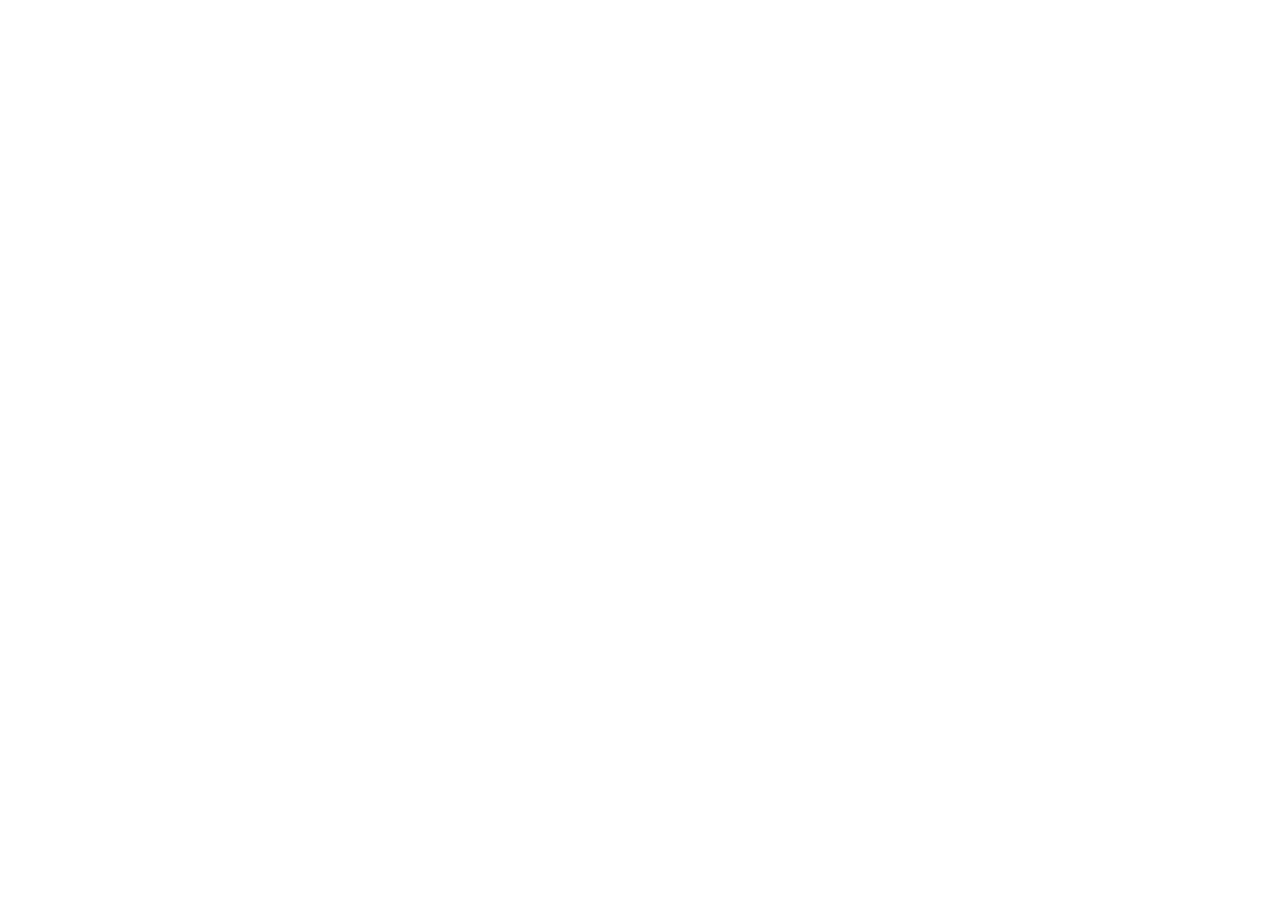
==== index.html @ 4d4d91e5 "Updates" ====
<!doctype html>
<html lang="en">
  <head>
    <meta charset="UTF-8" />
    <link rel="icon" href="./logo.png">
    <meta name="viewport" content="width=device-width, initial-scale=1.0" />
    <title>portfolio</title>
    <script type="module" crossorigin src="/portfolio/assets/index-YKb0CRXe.js"></script>
    <link rel="stylesheet" crossorigin href="/portfolio/assets/index-6Mf7BQAP.css">
  </head>
  <body>
    <div id="root"></div>
  </body>
</html>
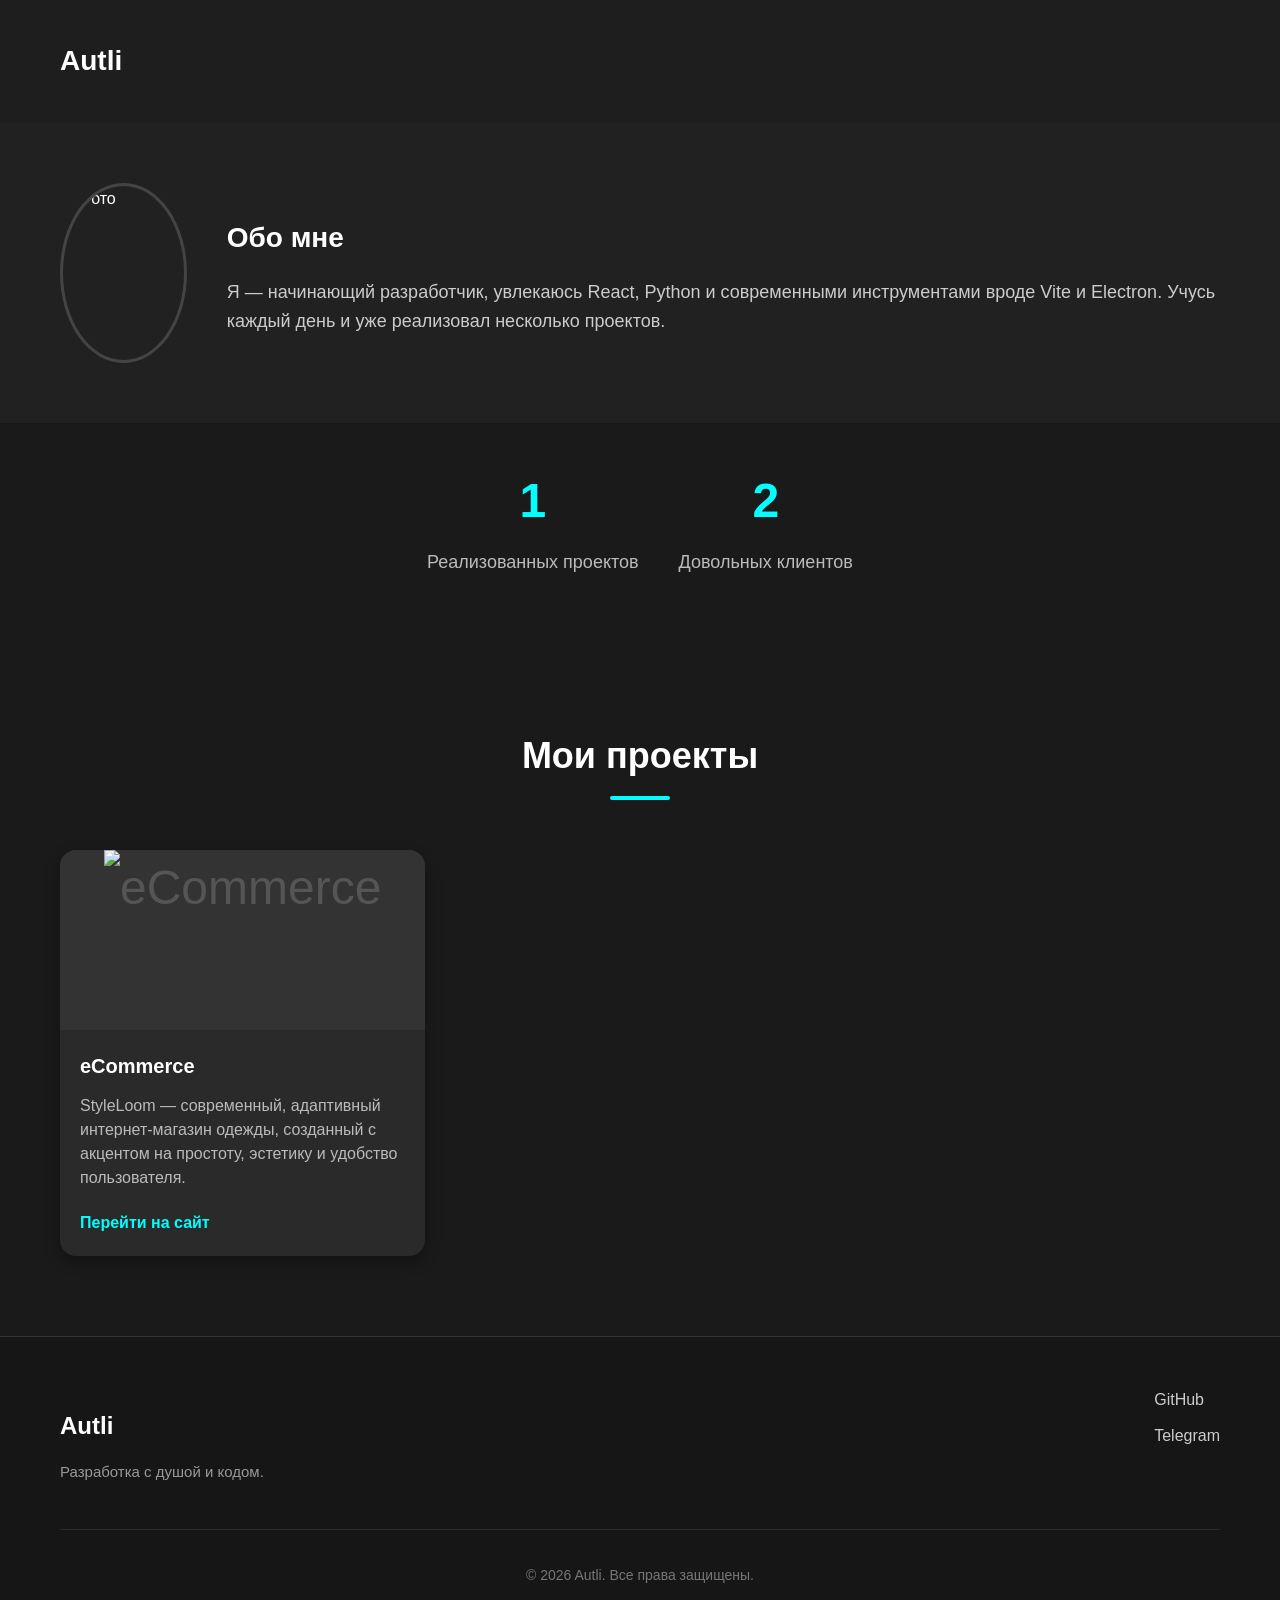
==== commit a9c48a07: "Update script and stylesheet paths in index.html" ====
--- a/index.html
+++ b/index.html
@@ -4,9 +4,10 @@
     <meta charset="UTF-8" />
     <link rel="icon" href="./logo.png">
     <meta name="viewport" content="width=device-width, initial-scale=1.0" />
+    <meta name="description" content="Портфолио Autli — junior full-stack разработчика из России города Оренбург">
     <title>portfolio</title>
-    <script type="module" crossorigin src="/portfolio/assets/index-YKb0CRXe.js"></script>
-    <link rel="stylesheet" crossorigin href="/portfolio/assets/index-6Mf7BQAP.css">
+    <script type="module" crossorigin src="./assets/index-B6AXax5S.js"></script>
+    <link rel="stylesheet" crossorigin href="./assets/index-V41p2jMv.css">
   </head>
   <body>
     <div id="root"></div>
--- a/assets/index-V41p2jMv.css
+++ b/assets/index-V41p2jMv.css
@@ -0,0 +1 @@
+body{margin:0;padding:0;background-color:#212121;font-family:system-ui,sans-serif}#root{max-width:1280px;margin:0 auto;min-height:100vh}.container{margin:0 auto;width:calc(100% - 20px);max-width:1200px;padding:0 10px}*,*:before,*:after{box-sizing:border-box}body{background-color:#212121;color:#fff;margin:0;padding:0;font-family:-apple-system,BlinkMacSystemFont,Segoe UI,Roboto,sans-serif;line-height:1.6}.container{max-width:1200px;margin:0 auto;padding:0 20px}header{background-color:#1e1e1e;padding:16px 0;position:relative}.header-content{display:flex;justify-content:space-between;align-items:center}header h2{font-size:28px;font-weight:600}.burger{display:none;flex-direction:column;justify-content:space-between;width:32px;height:24px;background:transparent;border:none;cursor:pointer;padding:0;z-index:2000}.burger span{display:block;height:3px;width:100%;background-color:#fff;border-radius:2px;transition:all .3s ease}.burger.open span:nth-child(1){transform:translateY(10px) rotate(45deg)}.burger.open span:nth-child(2){opacity:0}.burger.open span:nth-child(3){transform:translateY(-10px) rotate(-45deg)}.mobile-nav{position:fixed;top:0;left:0;width:100%;height:100vh;background-color:#1a1a1a;display:flex;flex-direction:column;justify-content:center;align-items:center;gap:30px;z-index:1500;opacity:0;visibility:hidden;transform:translateY(-20px);transition:all .4s ease}.mobile-nav.open{opacity:1;visibility:visible;transform:translateY(0)}.mobile-nav a{color:#fff;font-size:28px;text-decoration:none;font-weight:500;transition:color .2s}.mobile-nav a:hover{color:#0ff}.overlay{position:fixed;top:0;left:0;width:100%;height:100vh;background-color:#0009;-webkit-backdrop-filter:blur(2px);backdrop-filter:blur(2px);z-index:1400;cursor:pointer}.about{padding:60px 0}.about-content{display:flex;align-items:center;gap:40px}.about-photo{width:180px;height:180px;border-radius:50%;object-fit:cover;border:3px solid #444}.about-text h2{font-size:28px;margin-bottom:16px}.about-text p{font-size:18px;color:#ccc}.stats{background-color:#1a1a1a;padding:40px 0}.stats-grid{display:flex;justify-content:center;gap:40px}.stat-card{text-align:center}.stat-card h3{font-size:48px;margin:0;color:#0ff}.stat-card p{font-size:18px;color:#bbb;margin:8px 0 0}.projects-section{padding:80px 0;background-color:#1a1a1a}.section-title{text-align:center;font-size:36px;margin-bottom:50px;color:#fff;position:relative}.section-title:after{content:"";display:block;width:60px;height:4px;background:#0ff;margin:12px auto 0;border-radius:2px}.image-project-card{background-color:#6ff}.projects-grid{display:grid;grid-template-columns:repeat(auto-fill,minmax(300px,1fr));gap:32px}.project-card{background:#2a2a2a;border-radius:16px;overflow:hidden;transition:transform .3s ease,box-shadow .3s ease;box-shadow:0 6px 16px #0000004d}.project-card:hover{transform:translateY(-8px);box-shadow:0 12px 24px #00ffff26}.project-image-placeholder,.image-project-card{height:180px;background:#333;display:flex;align-items:center;justify-content:center;font-size:48px;color:#555}.project-title{font-size:20px;margin:20px 20px 12px;color:#fff}.project-description{margin:0 20px 20px;color:#bbb;font-size:16px;line-height:1.5}.project-link{display:block;margin:0 20px 20px;color:#0ff;text-decoration:none;font-weight:600;transition:color .2s}.project-link:hover{color:#6ff}@media(max-width:768px){.burger{display:flex}.about-content{flex-direction:column;text-align:center}.about-text h2,.about-text p{text-align:center}.stats-grid{flex-direction:column;align-items:center}.projects-section{padding:50px 0}.section-title{font-size:28px;margin-bottom:30px}.projects-grid{grid-template-columns:1fr;gap:24px}.project-card{border-radius:12px}.project-title{font-size:18px;margin:16px 16px 10px}.project-description{font-size:15px;margin:0 16px 16px}.project-link{margin:0 16px 16px}}@media(min-width:1200px){.projects-grid{grid-template-columns:repeat(3,1fr)}}.footer{background-color:#161616;color:#bbb;padding:50px 0 20px;border-top:1px solid #333}.footer-content{display:flex;justify-content:space-between;flex-wrap:wrap;gap:30px;margin-bottom:30px}.footer-brand h2{font-size:24px;margin-bottom:10px;color:#fff}.footer-brand p{font-size:15px;color:#999}.footer-links,.footer-social{display:flex;flex-direction:column;gap:10px}.footer-links a,.footer-social a{color:#ccc;text-decoration:none;font-size:16px;transition:color .2s}.footer-links a:hover,.footer-social a:hover{color:#0ff}.footer-bottom{text-align:center;padding-top:20px;border-top:1px solid #2a2a2a;font-size:14px;color:#777}
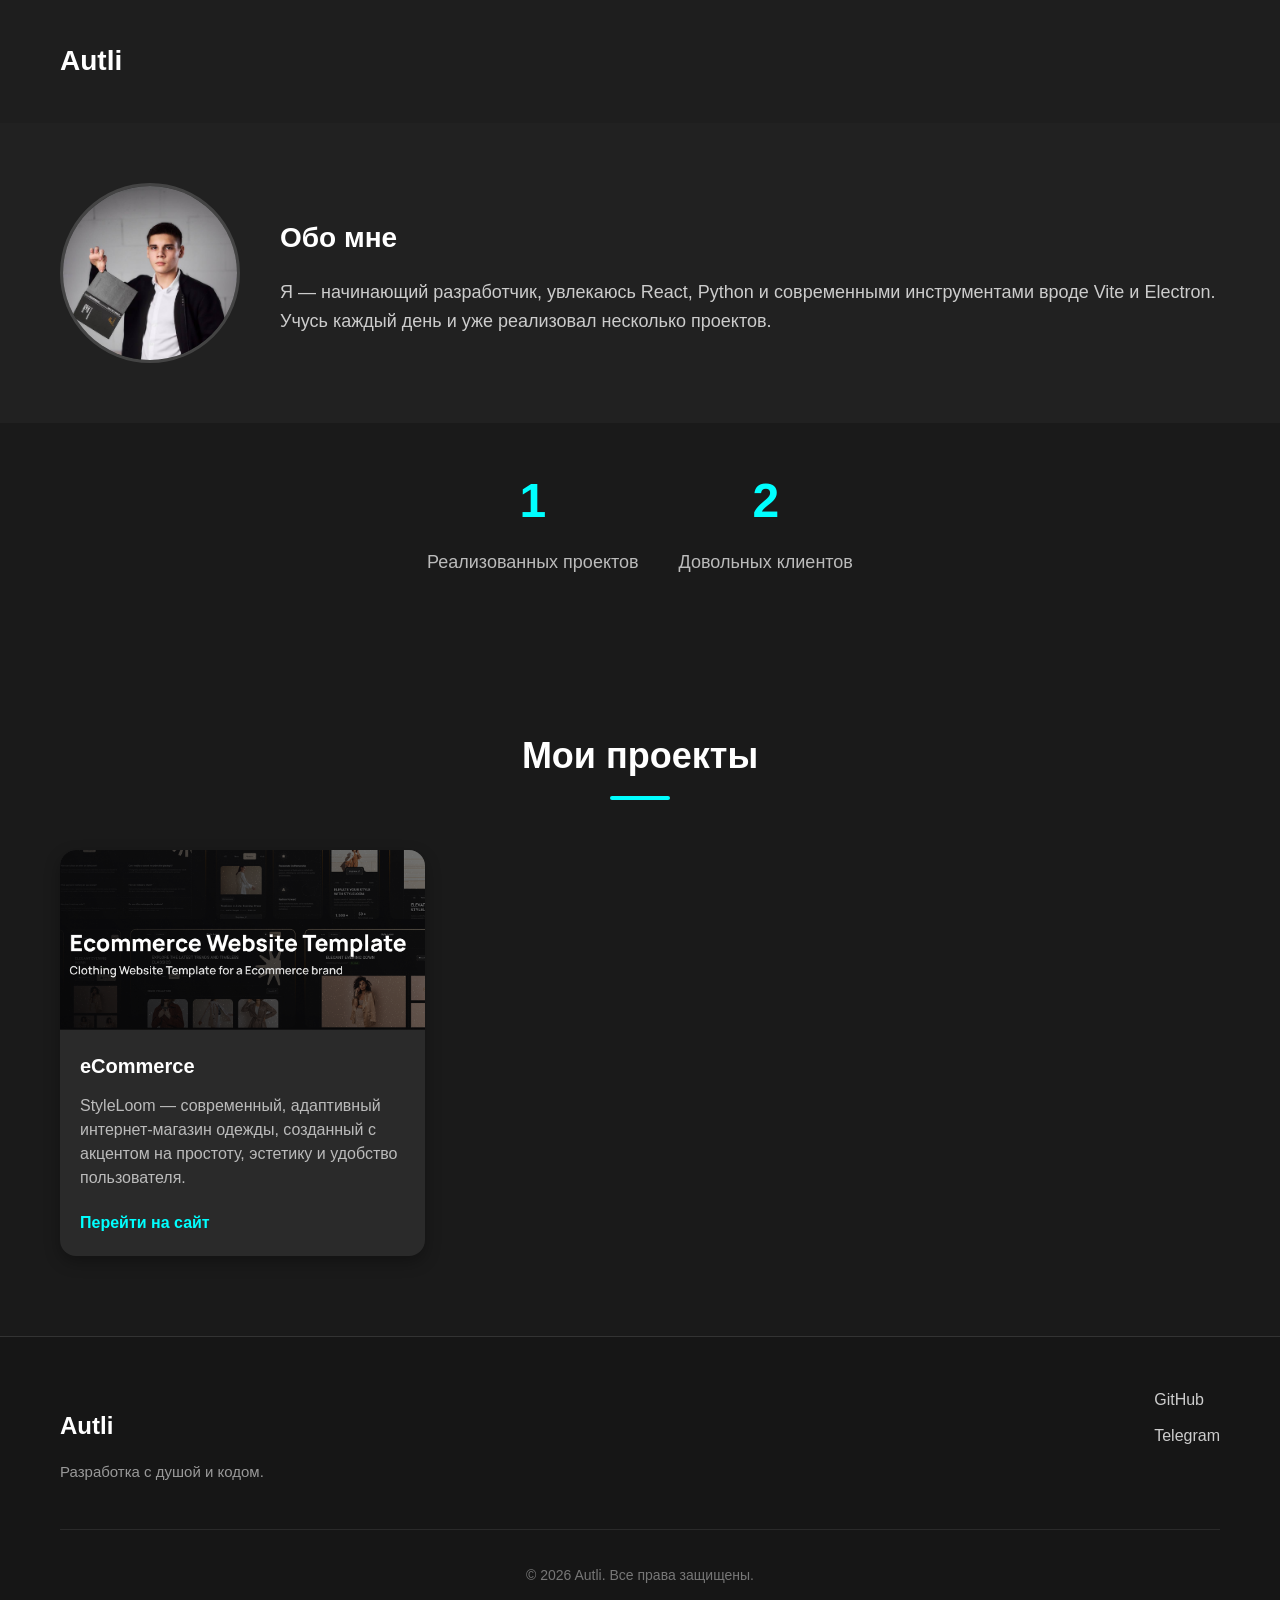
==== commit 8da6d7c6: "Updates" ====
--- a/index.html
+++ b/index.html
@@ -6,7 +6,7 @@
     <meta name="viewport" content="width=device-width, initial-scale=1.0" />
     <meta name="description" content="Портфолио Autli — junior full-stack разработчика из России города Оренбург">
     <title>portfolio</title>
-    <script type="module" crossorigin src="./assets/index-B6AXax5S.js"></script>
+    <script type="module" crossorigin src="./assets/index-DFNtkl5T.js"></script>
     <link rel="stylesheet" crossorigin href="./assets/index-V41p2jMv.css">
   </head>
   <body>
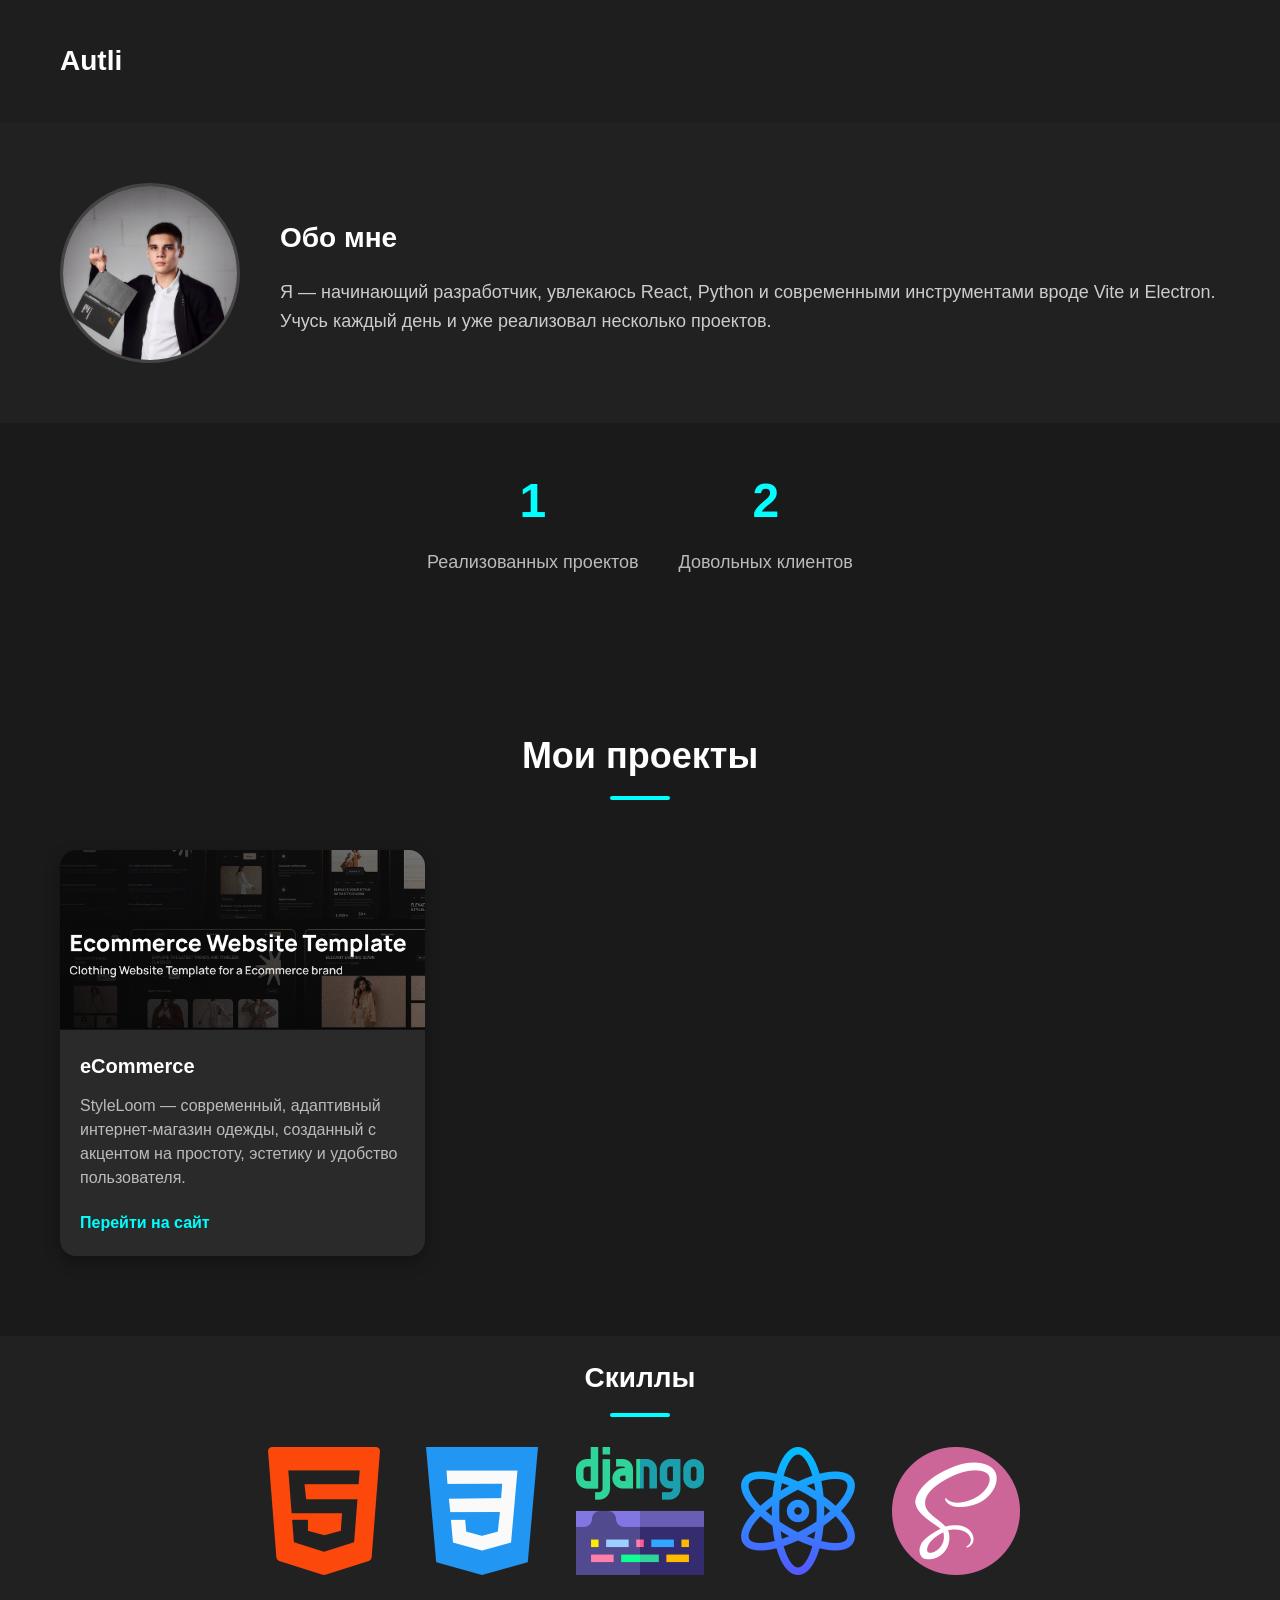
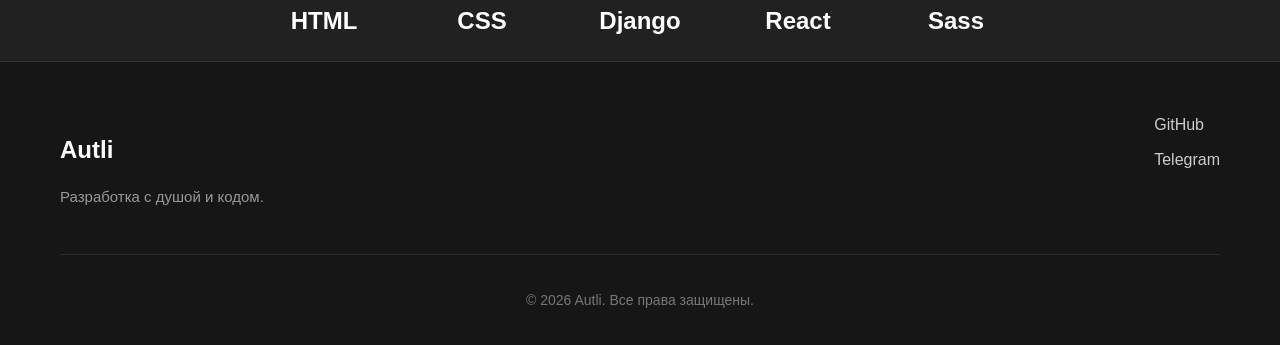
==== commit 8d035652: "Updates" ====
--- a/index.html
+++ b/index.html
@@ -6,8 +6,8 @@
     <meta name="viewport" content="width=device-width, initial-scale=1.0" />
     <meta name="description" content="Портфолио Autli — junior full-stack разработчика из России города Оренбург">
     <title>portfolio</title>
-    <script type="module" crossorigin src="./assets/index-DFNtkl5T.js"></script>
-    <link rel="stylesheet" crossorigin href="./assets/index-V41p2jMv.css">
+    <script type="module" crossorigin src="./assets/index-CM9-jxzR.js"></script>
+    <link rel="stylesheet" crossorigin href="./assets/index-BGiG9mO6.css">
   </head>
   <body>
     <div id="root"></div>
--- a/assets/index-BGiG9mO6.css
+++ b/assets/index-BGiG9mO6.css
@@ -0,0 +1 @@
+body{margin:0;padding:0;background-color:#212121;font-family:system-ui,sans-serif}#root{max-width:1280px;margin:0 auto;min-height:100vh}.container{margin:0 auto;width:calc(100% - 20px);max-width:1200px;padding:0 10px}*,*:before,*:after{box-sizing:border-box}body{background-color:#212121;color:#fff;margin:0;padding:0;font-family:-apple-system,BlinkMacSystemFont,Segoe UI,Roboto,sans-serif;line-height:1.6}.container{max-width:1200px;margin:0 auto;padding:0 20px}header{background-color:#1e1e1e;padding:16px 0;position:relative}.header-content{display:flex;justify-content:space-between;align-items:center}header h2{font-size:28px;font-weight:600}.burger{display:none;flex-direction:column;justify-content:space-between;width:32px;height:24px;background:transparent;border:none;cursor:pointer;padding:0;z-index:2000}.burger span{display:block;height:3px;width:100%;background-color:#fff;border-radius:2px;transition:all .3s ease}.burger.open span:nth-child(1){transform:translateY(10px) rotate(45deg)}.burger.open span:nth-child(2){opacity:0}.burger.open span:nth-child(3){transform:translateY(-10px) rotate(-45deg)}.mobile-nav{position:fixed;top:0;left:0;width:100%;height:100vh;background-color:#1a1a1a;display:flex;flex-direction:column;justify-content:center;align-items:center;gap:30px;z-index:1500;opacity:0;visibility:hidden;transform:translateY(-20px);transition:all .4s ease}.mobile-nav.open{opacity:1;visibility:visible;transform:translateY(0)}.mobile-nav a{color:#fff;font-size:28px;text-decoration:none;font-weight:500;transition:color .2s}.mobile-nav a:hover{color:#0ff}.overlay{position:fixed;top:0;left:0;width:100%;height:100vh;background-color:#0009;-webkit-backdrop-filter:blur(2px);backdrop-filter:blur(2px);z-index:1400;cursor:pointer}.about{padding:60px 0}.about-content{display:flex;align-items:center;gap:40px}.about-photo{width:180px;height:180px;border-radius:50%;object-fit:cover;border:3px solid #444}.about-text h2{font-size:28px;margin-bottom:16px}.about-text p{font-size:18px;color:#ccc}.stats{background-color:#1a1a1a;padding:40px 0}.stats-grid{display:flex;justify-content:center;gap:40px}.stat-card{text-align:center}.stat-card h3{font-size:48px;margin:0;color:#0ff}.stat-card p{font-size:18px;color:#bbb;margin:8px 0 0}.projects-section{padding:80px 0;background-color:#1a1a1a}.section-title{text-align:center;font-size:36px;margin-bottom:50px;color:#fff;position:relative}.section-title:after,.skills-title:after{content:"";display:block;width:60px;height:4px;background:#0ff;margin:12px auto 0;border-radius:2px}.skills{text-align:center}.skill-card{display:inline-block;margin:0 15px}.image-project-card{background-color:#6ff}.projects-grid{display:grid;grid-template-columns:repeat(auto-fill,minmax(300px,1fr));gap:32px}.project-card{background:#2a2a2a;border-radius:16px;overflow:hidden;transition:transform .3s ease,box-shadow .3s ease;box-shadow:0 6px 16px #0000004d}.project-card:hover{transform:translateY(-8px);box-shadow:0 12px 24px #00ffff26}.project-image-placeholder,.image-project-card{height:180px;background:#333;display:flex;align-items:center;justify-content:center;font-size:48px;color:#555}.project-title,.skills-title{font-size:20px;margin:20px 20px 12px;color:#fff}.skills-title{text-align:center;font-size:28px;margin-bottom:30px}.project-description{margin:0 20px 20px;color:#bbb;font-size:16px;line-height:1.5}.project-link{display:block;margin:0 20px 20px;color:#0ff;text-decoration:none;font-weight:600;transition:color .2s}.project-link:hover{color:#6ff}@media(max-width:768px){.burger{display:flex}.about-content{flex-direction:column;text-align:center}.about-text h2,.about-text p{text-align:center}.stats-grid{flex-direction:column;align-items:center}.projects-section{padding:50px 0}.section-title{font-size:28px;margin-bottom:30px}.projects-grid{grid-template-columns:1fr;gap:24px}.project-card{border-radius:12px}.project-title{font-size:18px;margin:16px 16px 10px}.project-description{font-size:15px;margin:0 16px 16px}.project-link{margin:0 16px 16px}}@media(min-width:1200px){.projects-grid{grid-template-columns:repeat(3,1fr)}}.footer{background-color:#161616;color:#bbb;padding:50px 0 20px;border-top:1px solid #333}.footer-content{display:flex;justify-content:space-between;flex-wrap:wrap;gap:30px;margin-bottom:30px}.footer-brand h2{font-size:24px;margin-bottom:10px;color:#fff}.footer-brand p{font-size:15px;color:#999}.footer-links,.footer-social{display:flex;flex-direction:column;gap:10px}.footer-links a,.footer-social a{color:#ccc;text-decoration:none;font-size:16px;transition:color .2s}.footer-links a:hover,.footer-social a:hover{color:#0ff}.footer-bottom{text-align:center;padding-top:20px;border-top:1px solid #2a2a2a;font-size:14px;color:#777}
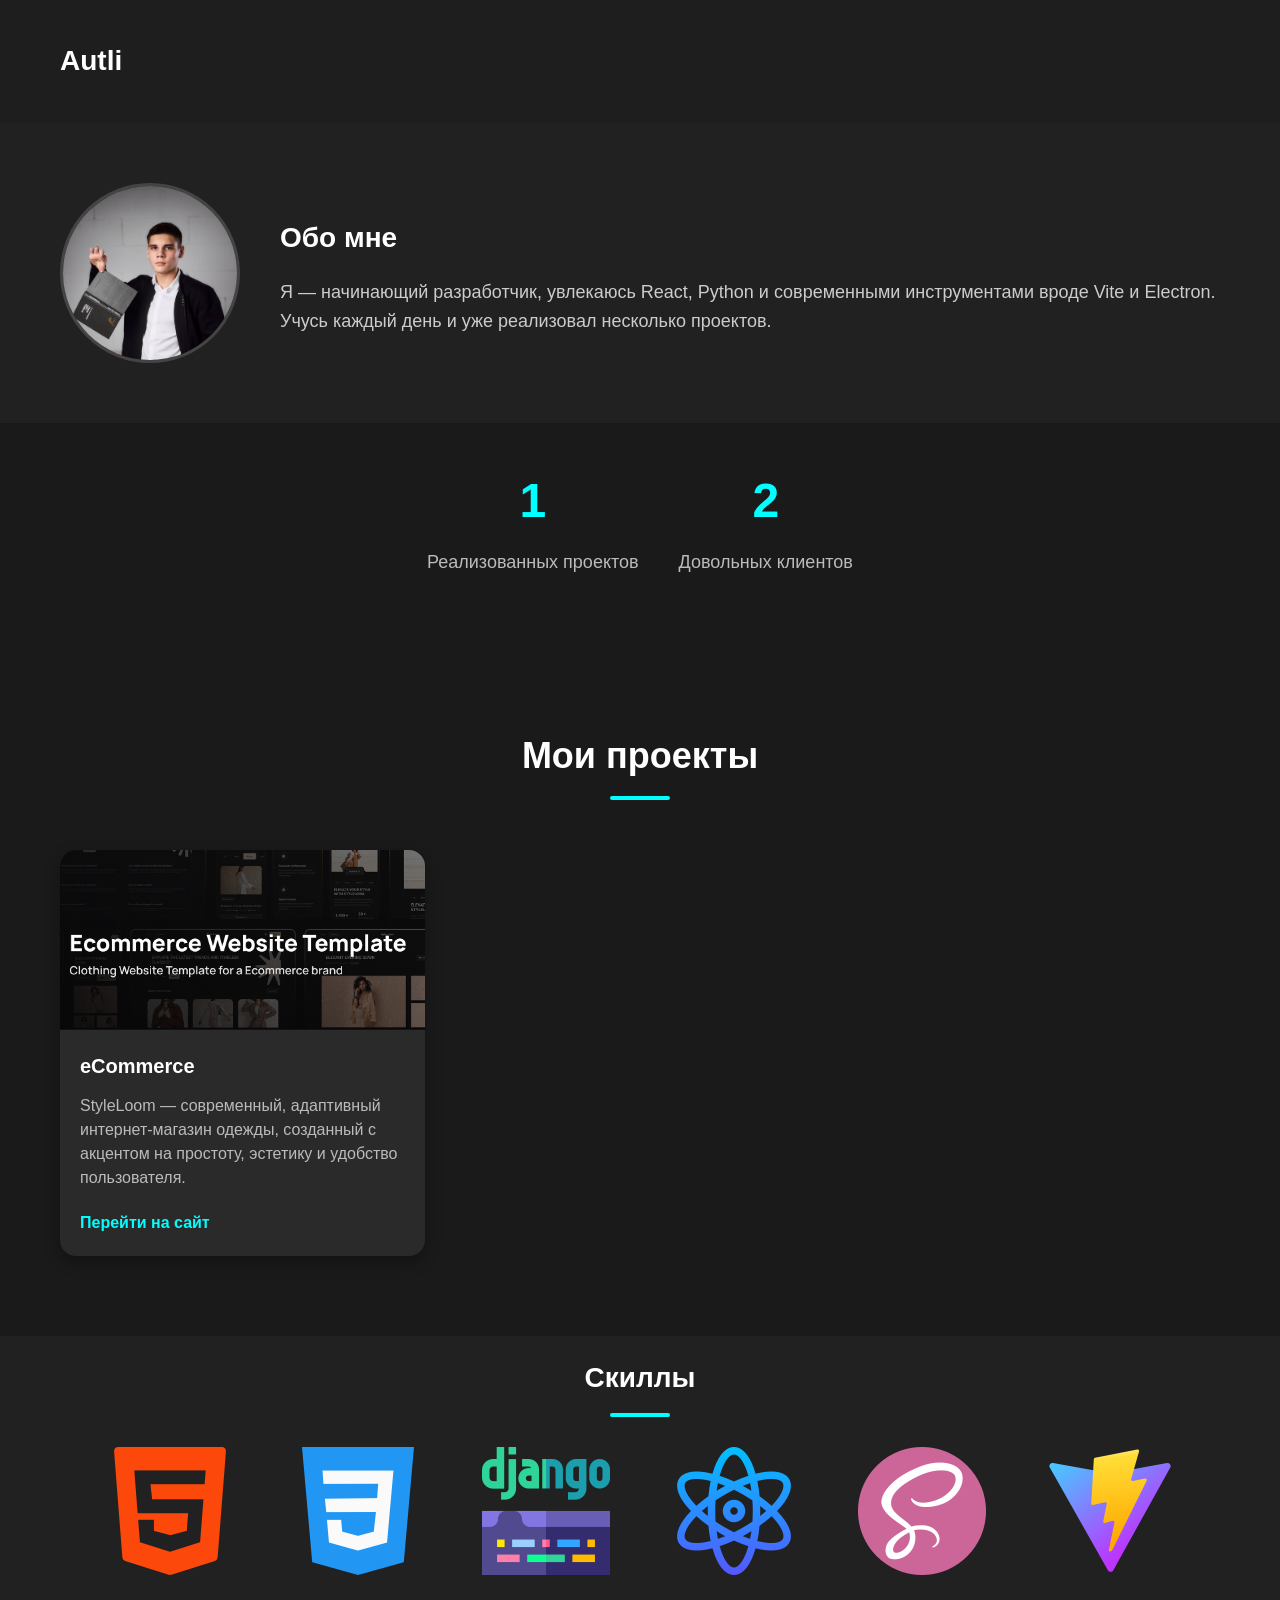
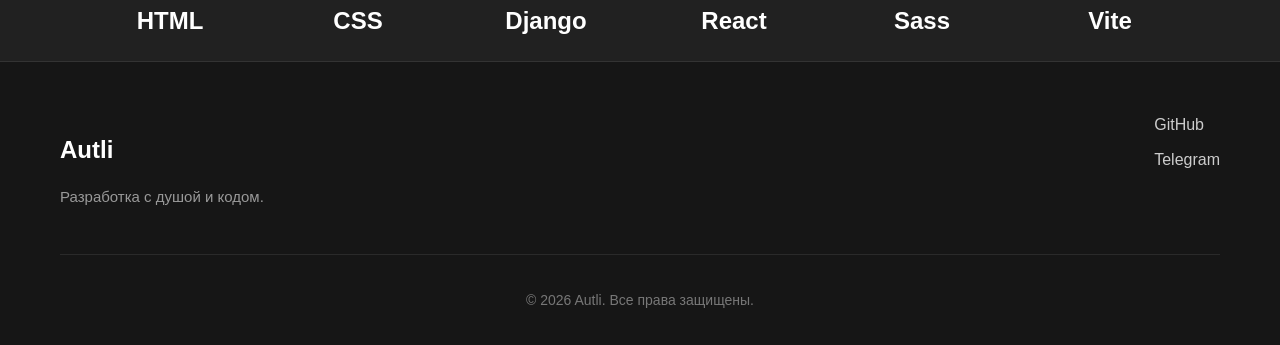
==== commit 8d25988f: "Updates" ====
--- a/index.html
+++ b/index.html
@@ -6,8 +6,8 @@
     <meta name="viewport" content="width=device-width, initial-scale=1.0" />
     <meta name="description" content="Портфолио Autli — junior full-stack разработчика из России города Оренбург">
     <title>portfolio</title>
-    <script type="module" crossorigin src="./assets/index-CM9-jxzR.js"></script>
-    <link rel="stylesheet" crossorigin href="./assets/index-BGiG9mO6.css">
+    <script type="module" crossorigin src="./assets/index-Cdbsy53C.js"></script>
+    <link rel="stylesheet" crossorigin href="./assets/index-C0zMOUY4.css">
   </head>
   <body>
     <div id="root"></div>
--- a/assets/index-C0zMOUY4.css
+++ b/assets/index-C0zMOUY4.css
@@ -0,0 +1 @@
+body{margin:0;padding:0;background-color:#212121;font-family:system-ui,sans-serif}#root{max-width:1280px;margin:0 auto;min-height:100vh}.container{margin:0 auto;width:calc(100% - 20px);max-width:1200px;padding:0 10px}*,*:before,*:after{box-sizing:border-box}body{background-color:#212121;color:#fff;margin:0;padding:0;font-family:-apple-system,BlinkMacSystemFont,Segoe UI,Roboto,sans-serif;line-height:1.6}.container{max-width:1200px;margin:0 auto;padding:0 20px}header{background-color:#1e1e1e;padding:16px 0;position:relative}.header-content{display:flex;justify-content:space-between;align-items:center}header h2{font-size:28px;font-weight:600}.burger{display:none;flex-direction:column;justify-content:space-between;width:32px;height:24px;background:transparent;border:none;cursor:pointer;padding:0;z-index:2000}.burger span{display:block;height:3px;width:100%;background-color:#fff;border-radius:2px;transition:all .3s ease}.burger.open span:nth-child(1){transform:translateY(10px) rotate(45deg)}.burger.open span:nth-child(2){opacity:0}.burger.open span:nth-child(3){transform:translateY(-10px) rotate(-45deg)}.mobile-nav{position:fixed;top:0;left:0;width:100%;height:100vh;background-color:#1a1a1a;display:flex;flex-direction:column;justify-content:center;align-items:center;gap:30px;z-index:1500;opacity:0;visibility:hidden;transform:translateY(-20px);transition:all .4s ease}.mobile-nav.open{opacity:1;visibility:visible;transform:translateY(0)}.mobile-nav a{color:#fff;font-size:28px;text-decoration:none;font-weight:500;transition:color .2s}.mobile-nav a:hover{color:#0ff}.overlay{position:fixed;top:0;left:0;width:100%;height:100vh;background-color:#0009;-webkit-backdrop-filter:blur(2px);backdrop-filter:blur(2px);z-index:1400;cursor:pointer}.about{padding:60px 0}.about-content{display:flex;align-items:center;gap:40px}.about-photo{width:180px;height:180px;border-radius:50%;object-fit:cover;border:3px solid #444}.about-text h2{font-size:28px;margin-bottom:16px}.about-text p{font-size:18px;color:#ccc}.stats{background-color:#1a1a1a;padding:40px 0}.stats-grid{display:flex;justify-content:center;gap:40px}.stat-card{text-align:center}.stat-card h3{font-size:48px;margin:0;color:#0ff}.stat-card p{font-size:18px;color:#bbb;margin:8px 0 0}.projects-section{padding:80px 0;background-color:#1a1a1a}.section-title{text-align:center;font-size:36px;margin-bottom:50px;color:#fff;position:relative}.section-title:after,.skills-title:after{content:"";display:block;width:60px;height:4px;background:#0ff;margin:12px auto 0;border-radius:2px}.skills{text-align:center}.skill-card{display:inline-block;margin:0 30px}.image-project-card{background-color:#6ff}.projects-grid{display:grid;grid-template-columns:repeat(auto-fill,minmax(300px,1fr));gap:32px}.project-card{background:#2a2a2a;border-radius:16px;overflow:hidden;transition:transform .3s ease,box-shadow .3s ease;box-shadow:0 6px 16px #0000004d}.project-card:hover{transform:translateY(-8px);box-shadow:0 12px 24px #00ffff26}.project-image-placeholder,.image-project-card{height:180px;background:#333;display:flex;align-items:center;justify-content:center;font-size:48px;color:#555}.project-title,.skills-title{font-size:20px;margin:20px 20px 12px;color:#fff}.skills-title{text-align:center;font-size:28px;margin-bottom:30px}.project-description{margin:0 20px 20px;color:#bbb;font-size:16px;line-height:1.5}.project-link{display:block;margin:0 20px 20px;color:#0ff;text-decoration:none;font-weight:600;transition:color .2s}.project-link:hover{color:#6ff}@media(max-width:768px){.burger{display:flex}.about-content{flex-direction:column;text-align:center}.about-text h2,.about-text p{text-align:center}.stats-grid{flex-direction:column;align-items:center}.projects-section{padding:50px 0}.section-title{font-size:28px;margin-bottom:30px}.projects-grid{grid-template-columns:1fr;gap:24px}.project-card{border-radius:12px}.project-title{font-size:18px;margin:16px 16px 10px}.project-description{font-size:15px;margin:0 16px 16px}.project-link{margin:0 16px 16px}}@media(min-width:1200px){.projects-grid{grid-template-columns:repeat(3,1fr)}}.footer{background-color:#161616;color:#bbb;padding:50px 0 20px;border-top:1px solid #333}.footer-content{display:flex;justify-content:space-between;flex-wrap:wrap;gap:30px;margin-bottom:30px}.footer-brand h2{font-size:24px;margin-bottom:10px;color:#fff}.footer-brand p{font-size:15px;color:#999}.footer-links,.footer-social{display:flex;flex-direction:column;gap:10px}.footer-links a,.footer-social a{color:#ccc;text-decoration:none;font-size:16px;transition:color .2s}.footer-links a:hover,.footer-social a:hover{color:#0ff}.footer-bottom{text-align:center;padding-top:20px;border-top:1px solid #2a2a2a;font-size:14px;color:#777}
